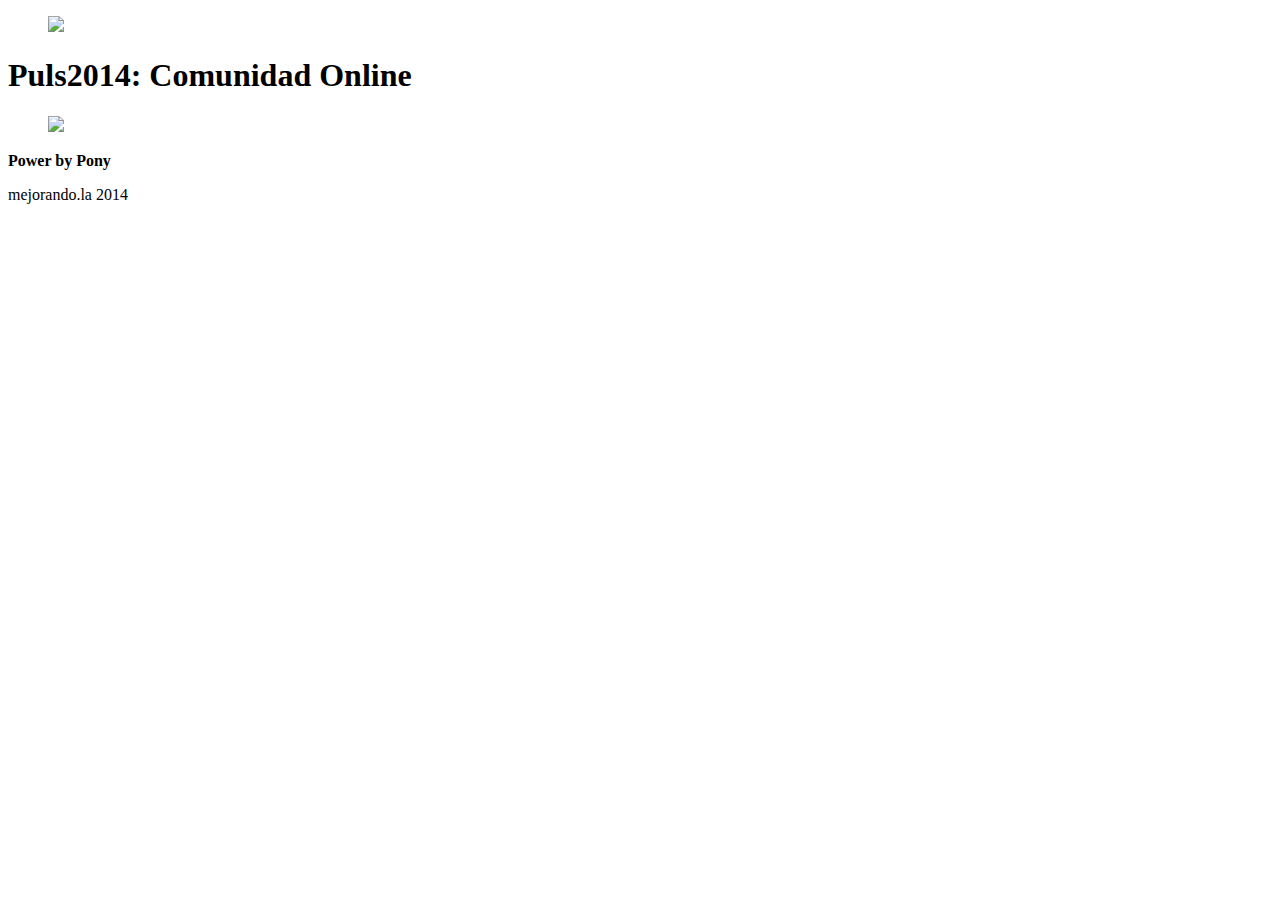
==== index.html @ fa0426f8 "Actualizacion 1 archivo Index" ====
<!DOCTYPE html>
<html lang="es">
<head>
   <meta charset="uft-8"/>
   <title>Puls2014: Comunidad online</title>
</head>
<body>
  <header>
    <figure id="logo">
        <img src="logo.png">
    </figure>
    <h1>Puls2014: Comunidad Online</h1>
    <figure id="avatar">
    	<img src="avatar.jpg">
    </figure> 
  </header>
   <nav>
   	 <ul>
   	 	  
   	 </ul>
   </nav>
  <section>
    <article></article>
    <article></article>
  </section>
  <footer>
    <p>
       <strong>Power by Pony</strong>
    </p>
    <p>mejorando.la 2014</p>
  </footer>
</body>
</html>
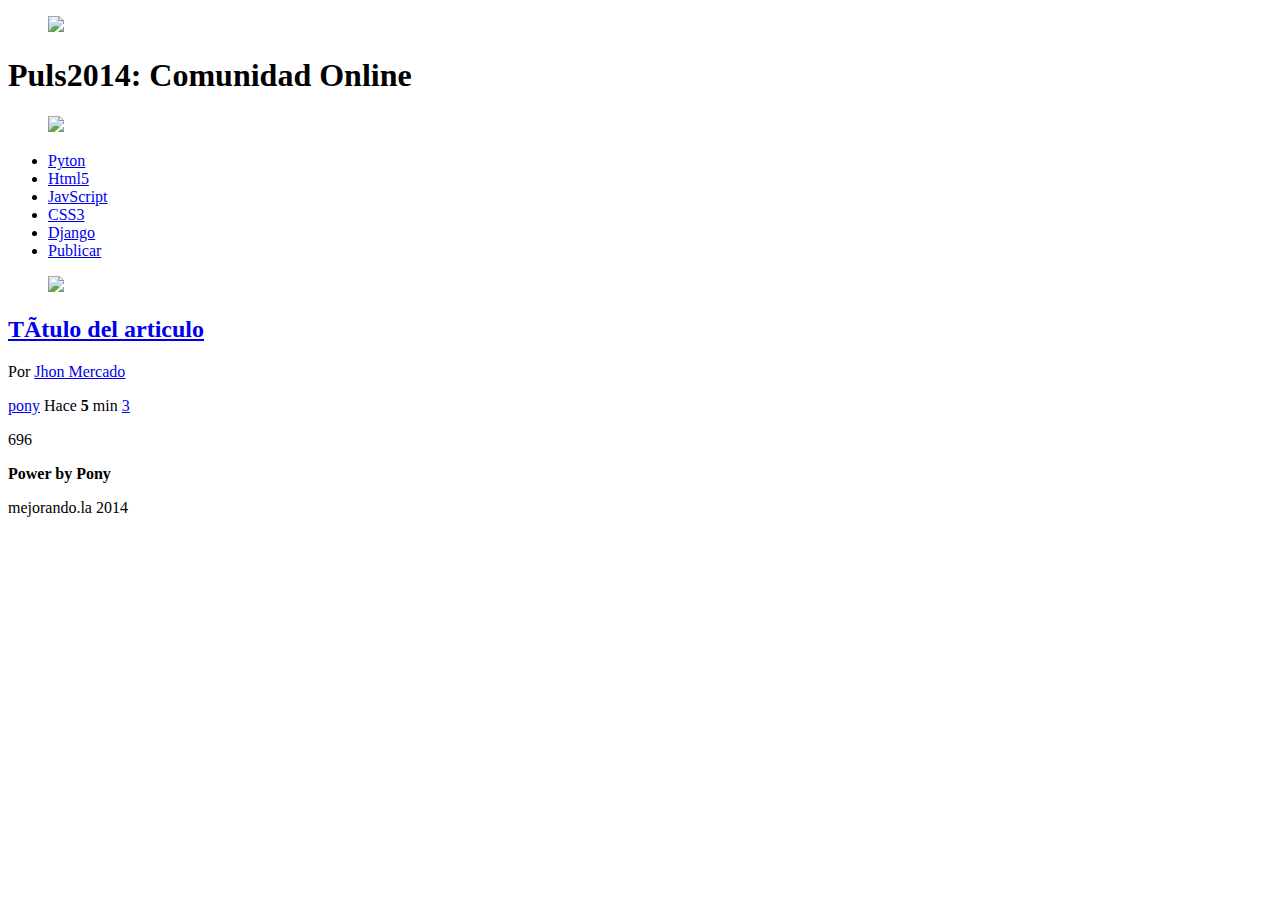
==== commit 35bad7c5: "Clase  1 Terminada" ====
--- a/index.html
+++ b/index.html
@@ -16,12 +16,40 @@
   </header>
    <nav>
    	 <ul>
-   	 	  
+   	 	  <li><a href="#">Pyton</a></li>
+        <li><a href="#">Html5</a></li>
+        <li><a href="#">JavScript</a></li>
+        <li><a href="#">CSS3</a></li>
+        <li><a href="#">Django</a></li>
+        <li id="publicar_nav"><a href="#">Publicar</a></li>
+
    	 </ul>
    </nav>
-  <section>
-    <article></article>
-    <article></article>
+  <section id="contenido">
+    <article class="item">
+        <figure class="imagen_item">
+            <img src="imagen.jpg">
+        </figure>
+        <h2><a href="#">Título del articulo</a></h2>
+        <p class="autor_item">
+             Por <a href="#">Jhon Mercado</a>
+        </p>
+        <p class="datos_item">
+          <a href="#" class="tag_item">pony</a>
+          <span class="fecha_item">
+             Hace <strong>5</strong> min
+          </span>
+          <a href="#" class="comentarios_item">3</a>
+          <a href="#" class="guardar_item"></a>
+        </p> 
+        <p class="votacion">
+            <a href="#" class="up"></a>
+             696
+            <a href="#" class="down"></a>
+
+         </p>
+    </article>
+    <article class="item"></article>
   </section>
   <footer>
     <p>
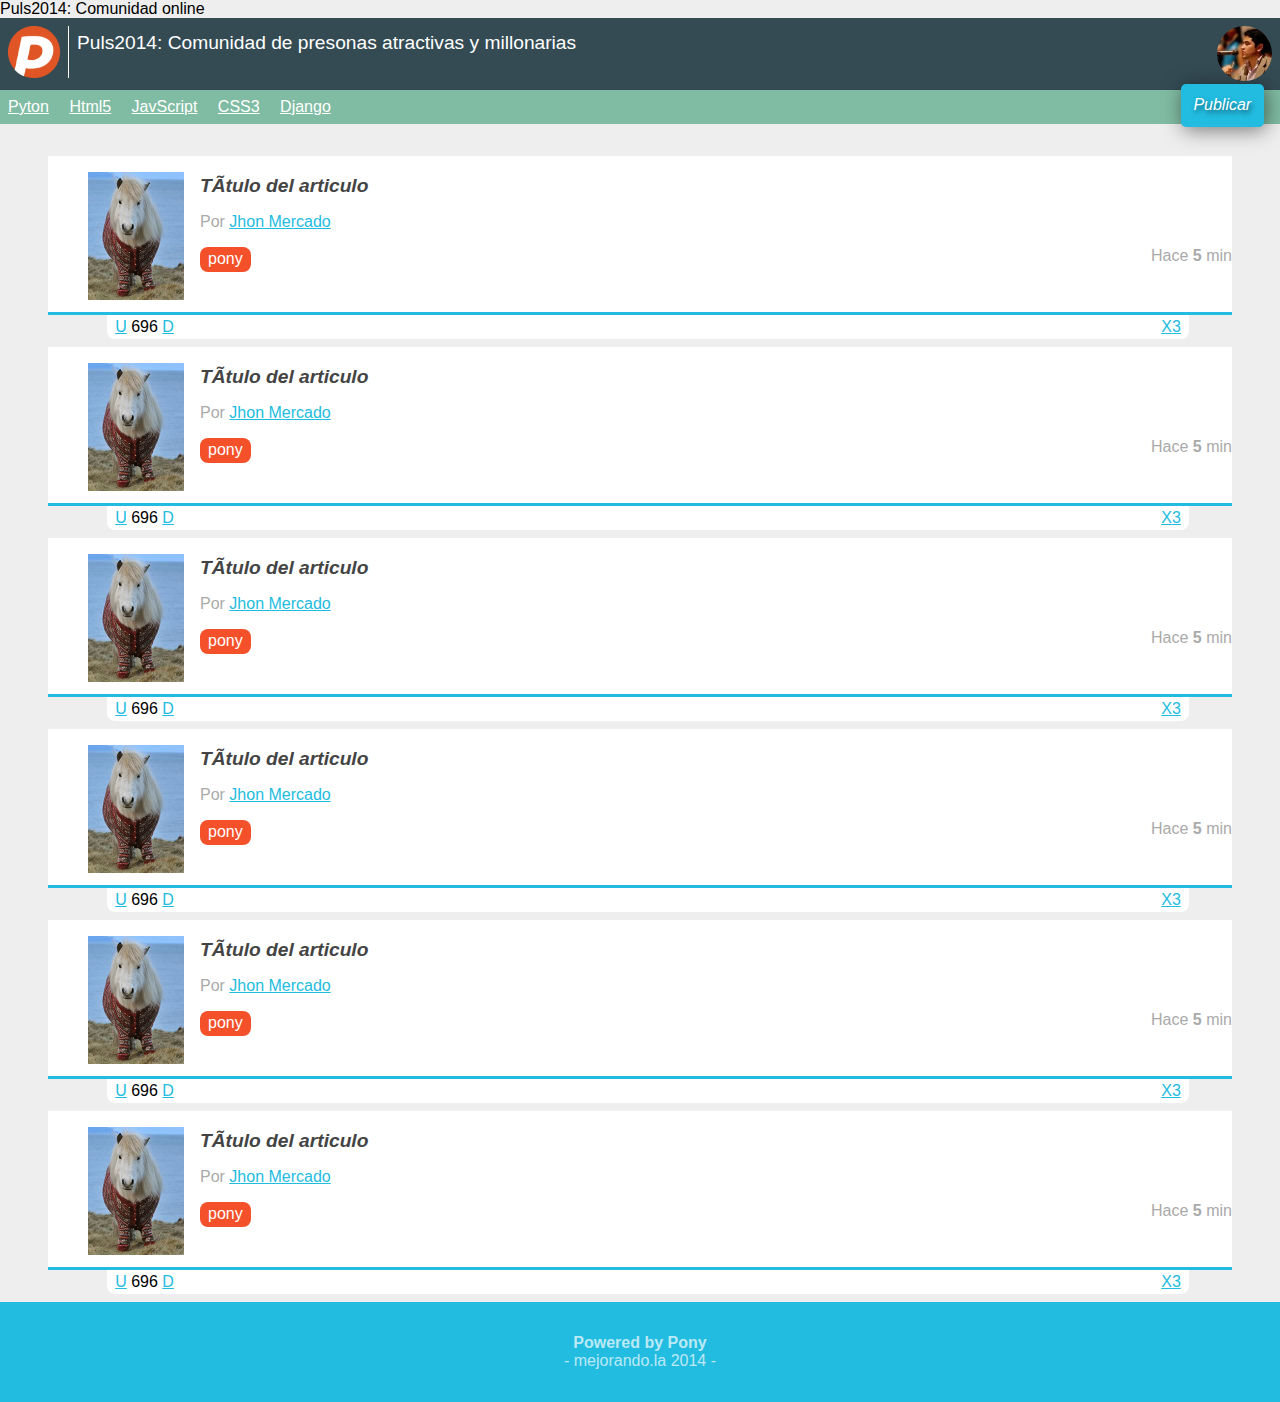
==== commit 37a2b037: "Clase 2 terminada" ====
--- a/index.html
+++ b/index.html
@@ -2,14 +2,17 @@
 <html lang="es">
 <head>
    <meta charset="uft-8"/>
+   <meta description="Curso de diseño Web"
    <title>Puls2014: Comunidad online</title>
+   <link rel="stylesheet" href="normalize.css">
+   <link rel="stylesheet" href="estilos.css">
 </head>
 <body>
   <header>
     <figure id="logo">
         <img src="logo.png">
     </figure>
-    <h1>Puls2014: Comunidad Online</h1>
+    <h1>Puls2014: Comunidad de presonas atractivas y millonarias</h1>
     <figure id="avatar">
     	<img src="avatar.jpg">
     </figure> 
@@ -30,7 +33,7 @@
         <figure class="imagen_item">
             <img src="imagen.jpg">
         </figure>
-        <h2><a href="#">Título del articulo</a></h2>
+        <h2 class="titulo_item"><a href="#">Título del articulo</a></h2>
         <p class="autor_item">
              Por <a href="#">Jhon Mercado</a>
         </p>
@@ -39,21 +42,141 @@
           <span class="fecha_item">
              Hace <strong>5</strong> min
           </span>
-          <a href="#" class="comentarios_item">3</a>
-          <a href="#" class="guardar_item"></a>
+          
         </p> 
         <p class="votacion">
-            <a href="#" class="up"></a>
+            <a href="#" class="up">U</a>
              696
-            <a href="#" class="down"></a>
+            <a href="#" class="down">D</a>
+            <a href="#" class="comentarios_item">3</a>
+          <a href="#" class="guardar_item">X</a>
 
          </p>
     </article>
-    <article class="item"></article>
+      <article class="item">
+        <figure class="imagen_item">
+            <img src="imagen.jpg">
+        </figure>
+        <h2 class="titulo_item"><a href="#">Título del articulo</a></h2>
+        <p class="autor_item">
+             Por <a href="#">Jhon Mercado</a>
+        </p>
+        <p class="datos_item">
+          <a href="#" class="tag_item">pony</a>
+          <span class="fecha_item">
+             Hace <strong>5</strong> min
+          </span>
+          
+        </p> 
+        <p class="votacion">
+            <a href="#" class="up">U</a>
+             696
+            <a href="#" class="down">D</a>
+            <a href="#" class="comentarios_item">3</a>
+          <a href="#" class="guardar_item">X</a>
+
+         </p>
+    </article>
+      <article class="item">
+        <figure class="imagen_item">
+            <img src="imagen.jpg">
+        </figure>
+        <h2 class="titulo_item"><a href="#">Título del articulo</a></h2>
+        <p class="autor_item">
+             Por <a href="#">Jhon Mercado</a>
+        </p>
+        <p class="datos_item">
+          <a href="#" class="tag_item">pony</a>
+          <span class="fecha_item">
+             Hace <strong>5</strong> min
+          </span>
+          
+        </p> 
+        <p class="votacion">
+            <a href="#" class="up">U</a>
+             696
+            <a href="#" class="down">D</a>
+            <a href="#" class="comentarios_item">3</a>
+          <a href="#" class="guardar_item">X</a>
+
+         </p>
+    </article>
+      <article class="item">
+        <figure class="imagen_item">
+            <img src="imagen.jpg">
+        </figure>
+        <h2 class="titulo_item"><a href="#">Título del articulo</a></h2>
+        <p class="autor_item">
+             Por <a href="#">Jhon Mercado</a>
+        </p>
+        <p class="datos_item">
+          <a href="#" class="tag_item">pony</a>
+          <span class="fecha_item">
+             Hace <strong>5</strong> min
+          </span>
+          
+        </p> 
+        <p class="votacion">
+            <a href="#" class="up">U</a>
+             696
+            <a href="#" class="down">D</a>
+            <a href="#" class="comentarios_item">3</a>
+          <a href="#" class="guardar_item">X</a>
+
+         </p>
+    </article>
+      <article class="item">
+        <figure class="imagen_item">
+            <img src="imagen.jpg">
+        </figure>
+        <h2 class="titulo_item"><a href="#">Título del articulo</a></h2>
+        <p class="autor_item">
+             Por <a href="#">Jhon Mercado</a>
+        </p>
+        <p class="datos_item">
+          <a href="#" class="tag_item">pony</a>
+          <span class="fecha_item">
+             Hace <strong>5</strong> min
+          </span>
+          
+        </p> 
+        <p class="votacion">
+            <a href="#" class="up">U</a>
+             696
+            <a href="#" class="down">D</a>
+            <a href="#" class="comentarios_item">3</a>
+          <a href="#" class="guardar_item">X</a>
+
+         </p>
+    </article>
+      <article class="item">
+        <figure class="imagen_item">
+            <img src="imagen.jpg">
+        </figure>
+        <h2 class="titulo_item"><a href="#">Título del articulo</a></h2>
+        <p class="autor_item">
+             Por <a href="#">Jhon Mercado</a>
+        </p>
+        <p class="datos_item">
+          <a href="#" class="tag_item">pony</a>
+          <span class="fecha_item">
+             Hace <strong>5</strong> min
+          </span>
+          
+        </p> 
+        <p class="votacion">
+            <a href="#" class="up">U</a>
+             696
+            <a href="#" class="down">D</a>
+            <a href="#" class="comentarios_item">3</a>
+          <a href="#" class="guardar_item">X</a>
+
+         </p>
+    </article>
   </section>
   <footer>
     <p>
-       <strong>Power by Pony</strong>
+       <strong>Powered by Pony</strong>
     </p>
     <p>mejorando.la 2014</p>
   </footer>
--- a/estilos.css
+++ b/estilos.css
@@ -0,0 +1,170 @@
+body{
+	background: #EEEEEE;
+	font-family: Arial;
+	font-size: 16px;
+}
+a{
+	color:#22BCE0;
+}
+header{
+	
+	background: #344B54;
+	color: white;
+	overflow: hidden;
+	padding: 0.5em;
+	position:relative;
+	
+}
+header #logo img{
+	
+	width: 52px;
+	border-right: 1px solid white;
+	padding-right: 0.5em;
+	margin-right: 0.5em;
+
+
+}
+header #avatar{
+	margin: 0.5em 0.5em 0 0;
+	position: absolute;
+	top:0;
+	right: 0;
+}
+header #avatar img{
+
+	width: 55px;
+	border-radius: 50%;
+
+}
+header figure{
+	float: left;
+	margin: 0;
+
+}
+header h1{
+	
+	font-size: 1.2em;
+	font-weight: normal;
+	margin: 0.3em 70px 0 0;
+	
+}
+nav ul li{
+	display: inline-block;
+    margin-right: 1em; 	
+}
+nav {
+	background: #80BCA3;
+	padding: 0 0.5em;
+	position: relative;
+	
+}
+nav ul{
+	list-style: none;
+	margin: 0;
+	padding: 0;
+}
+nav ul li a{
+	color:white;
+	display: block;
+	padding: 0.5em 0;
+}
+nav ul #publicar_nav{
+	
+	position: absolute;
+	top:-0.4em;
+	right: 0;
+}
+nav ul #publicar_nav a{
+	background: #22BCE0;
+	padding: 0.8em;
+	border-radius: 5px;
+	box-shadow: rgba(0,0,0,0.5) 2px 3px 20px;
+	font-style: italic;
+	text-decoration: none;
+	text-shadow: rgba(0,0,0,0.5) 2px 3px 5px;
+}
+footer{
+	background: #22BCE0;
+	text-align: center;
+	color: rgba(255,255,255,0.7);
+    padding: 1em;
+}
+footer p:first-child{
+	
+	margin-bottom: 0;
+}
+footer p:last-child{
+	margin-top: 0;
+}
+footer p:last-child:after{
+	content: " -"
+}
+footer p:last-child:before{
+	content: "- "
+}
+#contenido{
+	margin: 1em;
+}
+#contenido .item{
+	background: white;
+	border-bottom: 3px solid #22BCE0;
+	position: relative;
+    margin:2em;
+    min-height: 156px;
+}
+#contenido .item .imagen_item img{
+	width: 96px;
+	
+}
+#contenido .item .imagen_item{
+	float: left;
+	margin-right: 1em;
+	display: center;
+    
+}
+#contenido .item .titulo_item {
+	font-size: 1.2em;
+	font-style: italic;
+    padding-top: 1em;
+}
+#contenido .item .titulo_item a {
+    color: #444;
+    text-decoration: none;
+}
+#contenido .item .autor_item
+{
+	color:#AAA;
+}
+#contenido .item .datos_item {
+	text-align: right;
+	margin-top: 1em;
+}
+#contenido .item .datos_item .fecha_item{
+	color: #AAA;
+}
+#contenido .item .datos_item .tag_item
+{
+	background: #F4502A;
+	color:white;
+	text-decoration: none;
+	padding: 0.2em 0.5em;
+	border-radius: 0.5em;
+	float: left;
+}
+#contenido .item .votacion
+{
+	position: absolute;
+	
+	top: 100%;
+	left: 5%;
+	background: white;
+	width: 90%;
+	margin-top:3px;
+	padding: 0.2em 0.5em;
+	border-radius: 0 0 0.5em 0.5em;
+}
+#contenido .item .votacion .comentarios_item ,
+#contenido .item .votacion .guardar_item
+{
+	float:right;
+}
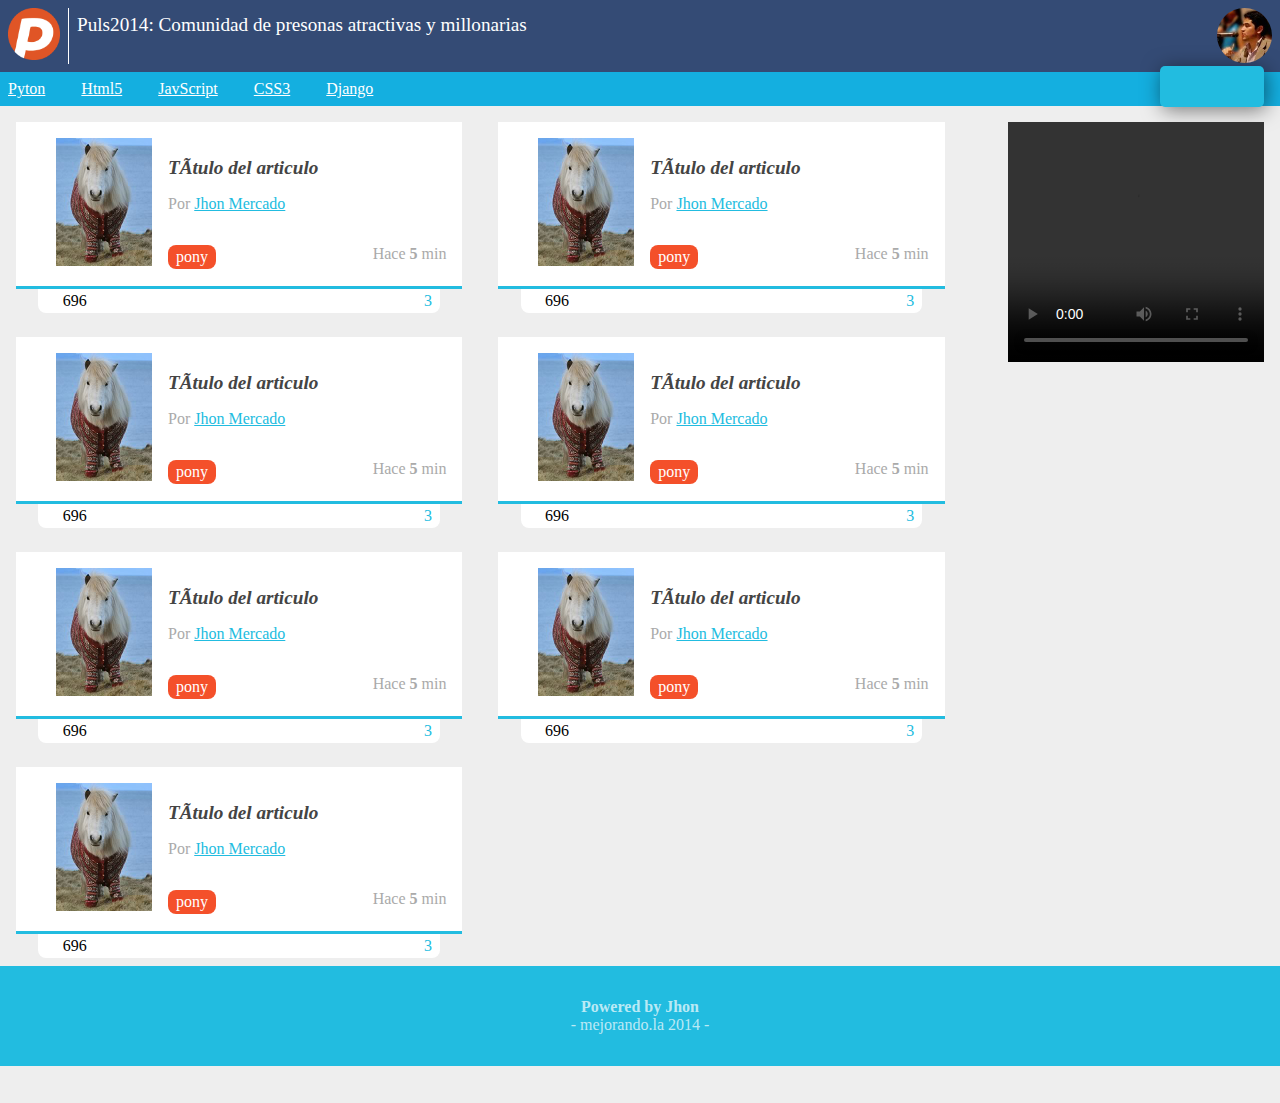
==== commit e0c260bf: "clase 5" ====
--- a/index.html
+++ b/index.html
@@ -2,10 +2,15 @@
 <html lang="es">
 <head>
    <meta charset="uft-8"/>
-   <meta description="Curso de diseño Web"
+   <meta description="Curso de diseño Web"/>
+   <meta name="viewport" content="width=device-width , minimum-scale=1, maximum-scale=1">
    <title>Puls2014: Comunidad online</title>
+  <!-- <link href='http://fonts.googleapis.com/css?family=Open+Sans:400italic,700italic,400,700' rel='stylesheet' type='text/css'>-->
    <link rel="stylesheet" href="normalize.css">
    <link rel="stylesheet" href="estilos.css">
+   <script src="prefixfree.js"></script>
+  
+
 </head>
 <body>
   <header>
@@ -17,17 +22,33 @@
     	<img src="avatar.jpg">
     </figure> 
   </header>
-   <nav>
+  <nav>
    	 <ul>
    	 	  <li><a href="#">Pyton</a></li>
         <li><a href="#">Html5</a></li>
         <li><a href="#">JavScript</a></li>
         <li><a href="#">CSS3</a></li>
         <li><a href="#">Django</a></li>
-        <li id="publicar_nav"><a href="#">Publicar</a></li>
+        <li id="publicar_nav"><a id="mostrar-form" href="#" class="icon-pencil">Publicar</a></li>
 
    	 </ul>
    </nav>
+   <form action="" id="formulario" class="formulario">
+      
+      <!-- <label for="titulo">Titulo: </label>-->
+      <input type="text" id="titulo" placeholder="Titulo" required>
+      <!-- <label for="url">Url: </label>-->
+      <input type="url" id="url" placeholder="Url" required>
+      <input type="submit" value="agregar">
+   </form>
+   <aside>
+       <video width="320" height="240" controls autoplay>
+        <source src="lecturas.mp4" type="video/mp4">
+         <source src="lecturas.ogg" type="video/ogg">
+        Your browser does not support the video tag.
+       </video>
+  </aside>
+   
   <section id="contenido">
     <article class="item">
         <figure class="imagen_item">
@@ -45,140 +66,182 @@
           
         </p> 
         <p class="votacion">
-            <a href="#" class="up">U</a>
-             696
-            <a href="#" class="down">D</a>
-            <a href="#" class="comentarios_item">3</a>
-          <a href="#" class="guardar_item">X</a>
-
-         </p>
-    </article>
-      <article class="item">
-        <figure class="imagen_item">
-            <img src="imagen.jpg">
-        </figure>
-        <h2 class="titulo_item"><a href="#">Título del articulo</a></h2>
-        <p class="autor_item">
-             Por <a href="#">Jhon Mercado</a>
-        </p>
-        <p class="datos_item">
-          <a href="#" class="tag_item">pony</a>
-          <span class="fecha_item">
-             Hace <strong>5</strong> min
-          </span>
-          
-        </p> 
-        <p class="votacion">
-            <a href="#" class="up">U</a>
-             696
-            <a href="#" class="down">D</a>
-            <a href="#" class="comentarios_item">3</a>
-          <a href="#" class="guardar_item">X</a>
-
-         </p>
-    </article>
-      <article class="item">
-        <figure class="imagen_item">
-            <img src="imagen.jpg">
-        </figure>
-        <h2 class="titulo_item"><a href="#">Título del articulo</a></h2>
-        <p class="autor_item">
-             Por <a href="#">Jhon Mercado</a>
-        </p>
-        <p class="datos_item">
-          <a href="#" class="tag_item">pony</a>
-          <span class="fecha_item">
-             Hace <strong>5</strong> min
-          </span>
-          
-        </p> 
-        <p class="votacion">
-            <a href="#" class="up">U</a>
-             696
-            <a href="#" class="down">D</a>
-            <a href="#" class="comentarios_item">3</a>
-          <a href="#" class="guardar_item">X</a>
-
-         </p>
-    </article>
-      <article class="item">
-        <figure class="imagen_item">
-            <img src="imagen.jpg">
-        </figure>
-        <h2 class="titulo_item"><a href="#">Título del articulo</a></h2>
-        <p class="autor_item">
-             Por <a href="#">Jhon Mercado</a>
-        </p>
-        <p class="datos_item">
-          <a href="#" class="tag_item">pony</a>
-          <span class="fecha_item">
-             Hace <strong>5</strong> min
-          </span>
-          
-        </p> 
-        <p class="votacion">
-            <a href="#" class="up">U</a>
-             696
-            <a href="#" class="down">D</a>
-            <a href="#" class="comentarios_item">3</a>
-          <a href="#" class="guardar_item">X</a>
-
-         </p>
-    </article>
-      <article class="item">
-        <figure class="imagen_item">
-            <img src="imagen.jpg">
-        </figure>
-        <h2 class="titulo_item"><a href="#">Título del articulo</a></h2>
-        <p class="autor_item">
-             Por <a href="#">Jhon Mercado</a>
-        </p>
-        <p class="datos_item">
-          <a href="#" class="tag_item">pony</a>
-          <span class="fecha_item">
-             Hace <strong>5</strong> min
-          </span>
-          
-        </p> 
-        <p class="votacion">
-            <a href="#" class="up">U</a>
-             696
-            <a href="#" class="down">D</a>
-            <a href="#" class="comentarios_item">3</a>
-          <a href="#" class="guardar_item">X</a>
-
-         </p>
-    </article>
-      <article class="item">
-        <figure class="imagen_item">
-            <img src="imagen.jpg">
-        </figure>
-        <h2 class="titulo_item"><a href="#">Título del articulo</a></h2>
-        <p class="autor_item">
-             Por <a href="#">Jhon Mercado</a>
-        </p>
-        <p class="datos_item">
-          <a href="#" class="tag_item">pony</a>
-          <span class="fecha_item">
-             Hace <strong>5</strong> min
-          </span>
-          
-        </p> 
-        <p class="votacion">
-            <a href="#" class="up">U</a>
-             696
-            <a href="#" class="down">D</a>
-            <a href="#" class="comentarios_item">3</a>
-          <a href="#" class="guardar_item">X</a>
+            <a href="#" class="up icon-arrow-up"></a>
+             696
+            <a href="#" class="down icon-arrow-down"></a>
+
+            <a href="#" class="comentarios_item">3</a>
+          <a href="#" class="guardar_item icon-star"></a>
+
+         </p>
+    </article>
+      <article class="item">
+        <figure class="imagen_item">
+            <img src="imagen.jpg">
+        </figure>
+        <h2 class="titulo_item"><a href="#">Título del articulo</a></h2>
+        <p class="autor_item">
+             Por <a href="#">Jhon Mercado</a>
+        </p>
+        <p class="datos_item">
+          <a href="#" class="tag_item">pony</a>
+          <span class="fecha_item">
+             Hace <strong>5</strong> min
+          </span>
+          
+        </p> 
+        <p class="votacion">
+            <a href="#" class="up icon-arrow-up"></a>
+             696
+            <a href="#" class="down icon-arrow-down"></a>
+
+            <a href="#" class="comentarios_item">3</a>
+          <a href="#" class="guardar_item icon-star"></a>
+
+         </p>
+    </article>
+      <article class="item">
+        <figure class="imagen_item">
+            <img src="imagen.jpg">
+        </figure>
+        <h2 class="titulo_item"><a href="#">Título del articulo</a></h2>
+        <p class="autor_item">
+             Por <a href="#">Jhon Mercado</a>
+        </p>
+        <p class="datos_item">
+          <a href="#" class="tag_item">pony</a>
+          <span class="fecha_item">
+             Hace <strong>5</strong> min
+          </span>
+          
+        </p> 
+        <p class="votacion">
+            <a href="#" class="up icon-arrow-up"></a>
+             696
+            <a href="#" class="down icon-arrow-down"></a>
+
+            <a href="#" class="comentarios_item">3</a>
+          <a href="#" class="guardar_item icon-star"></a>
+
+         </p>
+    </article>
+      <article class="item">
+        <figure class="imagen_item">
+            <img src="imagen.jpg">
+        </figure>
+        <h2 class="titulo_item"><a href="#">Título del articulo</a></h2>
+        <p class="autor_item">
+             Por <a href="#">Jhon Mercado</a>
+        </p>
+        <p class="datos_item">
+          <a href="#" class="tag_item">pony</a>
+          <span class="fecha_item">
+             Hace <strong>5</strong> min
+          </span>
+          
+        </p> 
+        <p class="votacion">
+            <a href="#" class="up icon-arrow-up"></a>
+             696
+            <a href="#" class="down icon-arrow-down"></a>
+
+            <a href="#" class="comentarios_item">3</a>
+          <a href="#" class="guardar_item icon-star"></a>
+
+         </p>
+    </article>
+      <article class="item">
+        <figure class="imagen_item">
+            <img src="imagen.jpg">
+        </figure>
+        <h2 class="titulo_item"><a href="#">Título del articulo</a></h2>
+        <p class="autor_item">
+             Por <a href="#">Jhon Mercado</a>
+        </p>
+        <p class="datos_item">
+          <a href="#" class="tag_item">pony</a>
+          <span class="fecha_item">
+             Hace <strong>5</strong> min
+          </span>
+          
+        </p> 
+        <p class="votacion">
+            <a href="#" class="up icon-arrow-up"></a>
+             696
+            <a href="#" class="down icon-arrow-down"></a>
+
+            <a href="#" class="comentarios_item">3</a>
+          <a href="#" class="guardar_item icon-star"></a>
+
+         </p>
+    </article>
+      <article class="item">
+        <figure class="imagen_item">
+            <img src="imagen.jpg">
+        </figure>
+        <h2 class="titulo_item"><a href="#">Título del articulo</a></h2>
+        <p class="autor_item">
+             Por <a href="#">Jhon Mercado</a>
+        </p>
+        <p class="datos_item">
+          <a href="#" class="tag_item">pony</a>
+          <span class="fecha_item">
+             Hace <strong>5</strong> min
+          </span>
+          
+        </p> 
+        <p class="votacion">
+            <a href="#" class="up icon-arrow-up"></a>
+             696
+            <a href="#" class="down icon-arrow-down"></a>
+
+            <a href="#" class="comentarios_item">3</a>
+          <a href="#" class="guardar_item icon-star"></a>
+
+         </p>
+    </article>
+      <article class="item">
+        <figure class="imagen_item">
+            <img src="imagen.jpg">
+        </figure>
+        <h2 class="titulo_item"><a href="#">Título del articulo</a></h2>
+        <p class="autor_item">
+             Por <a href="#">Jhon Mercado</a>
+        </p>
+        <p class="datos_item">
+          <a href="#" class="tag_item">pony</a>
+          <span class="fecha_item">
+             Hace <strong>5</strong> min
+          </span>
+          
+        </p> 
+        <p class="votacion">
+            <a href="#" class="up icon-arrow-up"></a>
+             696
+            <a href="#" class="down icon-arrow-down"></a>
+
+            <a href="#" class="comentarios_item">3</a>
+          <a href="#" class="guardar_item icon-star"></a>
 
          </p>
     </article>
   </section>
   <footer>
     <p>
-       <strong>Powered by Pony</strong>
+       <strong>Powered by Jhon</strong>
     </p>
     <p>mejorando.la 2014</p>
   </footer>
+     <script src="http://code.jquery.com/jquery-1.11.0.min.js"></script>
+  <script src="formulario.js"></script>   
+  <script>
+     window.onload=function(){
+       console.log('Ya se disparo el evento onLoad');
+     }
+     $(function(){
+         console.log('Ya se disparo el evento DOMContentLoaded');
+     });
+  </script>
+      
 </body>
 </html>--- a/estilos.css
+++ b/estilos.css
@@ -1,28 +1,100 @@
+/*@font-face {
+    font-family: 'open_sansregular';
+    src: url('fuentes/OpenSans-Regular-webfont.eot');
+    src: url('fuentes/OpenSans-Regular-webfont.eot?#iefix') format('embedded-opentype'),
+         url('fuentes/OpenSans-Regular-webfont.woff') format('woff'),
+         url('fuentes/OpenSans-Regular-webfont.ttf') format('truetype'),
+         url('fuentes/OpenSans-Regular-webfont.svg#open_sansregular') format('svg');
+    font-weight: normal;
+    font-style: normal;
+
+}*/
+@import url(http://fonts.googleapis.com/css?family=Open+Sans:400italic,700italic,400,700);
+@font-face {
+	font-family: 'puls4';
+	src:url('fuentes/puls4.eot?pyg9fy');
+	src:url('fuentes/puls4.eot?#iefixpyg9fy') format('embedded-opentype'),
+		url('fuentes/puls4.woff?pyg9fy') format('woff'),
+		url('fuentes/puls4.ttf?pyg9fy') format('truetype'),
+		url('fuentes/puls4.svg?pyg9fy#puls4') format('svg');
+	font-weight: normal;
+	font-style: normal;
+}
+
+[class^="icon-"], [class*=" icon-"] {
+	font-family: 'puls4';
+	speak: none;
+	font-style: normal;
+	font-weight: normal;
+	font-variant: normal;
+	text-transform: none;
+	line-height: 1;
+
+	/* Better Font Rendering =========== */
+	-webkit-font-smoothing: antialiased;
+	-moz-osx-font-smoothing: grayscale;
+}
+
+.icon-pencil:before {
+	content: "\e600";
+	margin-right: 0.5em;
+	position: absolute;
+	top:0.7em;	
+	left:0.5em;
+
+}
+.icon-pencil:before:hover{
+	
+}
+.icon-star:before {
+	content: "\e601";
+	margin: 0 0.8em 0 0;
+	color: #FFBE2C;
+	position: relative;
+	top: 0.2em;
+}
+.icon-arrow-down:before {
+	content: "\e602";
+	color: #DD4F24;
+}
+.icon-arrow-up:before {
+	content: "\e603";
+
+}
+
+
+
 body{
 	background: #EEEEEE;
-	font-family: Arial;
+	font-family: "Open Sans";
 	font-size: 16px;
+
 }
 a{
 	color:#22BCE0;
 }
 header{
 	
-	background: #344B54;
+	background: #344B75;
 	color: white;
 	overflow: hidden;
 	padding: 0.5em;
 	position:relative;
 	
 }
+header #logo {
+	border-right: 1px solid white;
+	margin-right: 0.5em;
+}
+
 header #logo img{
-	
-	width: 52px;
-	border-right: 1px solid white;
+	-webkit-transition:1s;
+	width: 52px;	
 	padding-right: 0.5em;
-	margin-right: 0.5em;
-
-
+}
+header #logo img:hover {
+    -webkit-transform:rotate(1080deg);
+	
 }
 header #avatar{
 	margin: 0.5em 0.5em 0 0;
@@ -30,31 +102,31 @@
 	top:0;
 	right: 0;
 }
+
 header #avatar img{
 
 	width: 55px;
 	border-radius: 50%;
-
 }
 header figure{
 	float: left;
 	margin: 0;
-
 }
 header h1{
-	
 	font-size: 1.2em;
 	font-weight: normal;
 	margin: 0.3em 70px 0 0;
-	
-}
+}
+
 nav ul li{
 	display: inline-block;
     margin-right: 1em; 	
+    -webkit-transition:0.3s;
 }
 nav {
-	background: #80BCA3;
-	padding: 0 0.5em;
+	/*#80BCA3*/
+	background: #14AFE0;
+	padding: 0 6em 0 0;
 	position: relative;
 	
 }
@@ -66,7 +138,11 @@
 nav ul li a{
 	color:white;
 	display: block;
-	padding: 0.5em 0;
+	padding: 0.5em;
+
+}
+nav ul li:hover{
+background: #344B75;
 }
 nav ul #publicar_nav{
 	
@@ -76,15 +152,43 @@
 }
 nav ul #publicar_nav a{
 	background: #22BCE0;
-	padding: 0.8em;
+	padding: 0.8em 0.8em 0.8em 2.2em;
 	border-radius: 5px;
 	box-shadow: rgba(0,0,0,0.5) 2px 3px 20px;
 	font-style: italic;
 	text-decoration: none;
 	text-shadow: rgba(0,0,0,0.5) 2px 3px 5px;
+
+}
+
+
+nav ul #publicar_nav a:hover:before{
+	font-size: 20px;
+	
+}
+.formulario{
+	padding: 1em;
+	text-align: right;
+	display: none;
+}
+.formulario input{
+	border: 1px solid  #ccc;
+	border-radius: 5px;
+	padding: 0.2em 0.6em;
+}
+.formulario input[type="submit"]{
+background: #22BCE0;
+border-color: #22BCE0;
+box-shadow: rgba(0,0,0,0.5) 2px 3px 20px;
+font-style: italic;
+text-decoration: none;
+text-shadow: rgba(0,0,0,0.5) 2px 3px 5px;
+color: white;
 }
 footer{
+	
 	background: #22BCE0;
+
 	text-align: center;
 	color: rgba(255,255,255,0.7);
     padding: 1em;
@@ -103,14 +207,15 @@
 	content: "- "
 }
 #contenido{
-	margin: 1em;
+	margin:0em;
+
 }
 #contenido .item{
 	background: white;
 	border-bottom: 3px solid #22BCE0;
 	position: relative;
-    margin:2em;
-    min-height: 156px;
+    margin:1em 1em 2em 1em;
+ /*   min-height: 156px;*/
 }
 #contenido .item .imagen_item img{
 	width: 96px;
@@ -119,7 +224,7 @@
 #contenido .item .imagen_item{
 	float: left;
 	margin-right: 1em;
-	display: center;
+	/*display: center;*/
     
 }
 #contenido .item .titulo_item {
@@ -137,10 +242,11 @@
 }
 #contenido .item .datos_item {
 	text-align: right;
-	margin-top: 1em;
+    margin-top: 2em;
 }
 #contenido .item .datos_item .fecha_item{
 	color: #AAA;
+	padding-right: 1em;
 }
 #contenido .item .datos_item .tag_item
 {
@@ -157,14 +263,52 @@
 	
 	top: 100%;
 	left: 5%;
+	right: 5%;
 	background: white;
-	width: 90%;
+	/*width: 90%;*/
 	margin-top:3px;
 	padding: 0.2em 0.5em;
 	border-radius: 0 0 0.5em 0.5em;
+}
+#contenido .item .votacion a {
+	text-decoration: none;
+}
+aside{
+	display: none;
 }
 #contenido .item .votacion .comentarios_item ,
 #contenido .item .votacion .guardar_item
 {
 	float:right;
 }
+@media screen and (min-width: 1000px){
+	aside{
+		display: block;
+		float: right;
+		margin: 1em; 
+		width: 20%;
+	  }
+	  video{
+	  	width: 100%;
+	  }
+}
+
+@media screen and (min-width: 800px){
+	
+	#contenido{
+	overflow: hidden;	
+	
+     } 
+	#contenido .item{
+		width:45%;
+		float:left;
+
+	}
+	#contenido .item:nth-child(odd)
+		{
+			margin-right: 2%;
+		}
+}
+/*	font-size: 50px;
+}*/
+   <link href='http://fonts.googleapis.com/css?family=Open+Sans:400italic,700italic,400,700' rel='stylesheet' type='text/css'>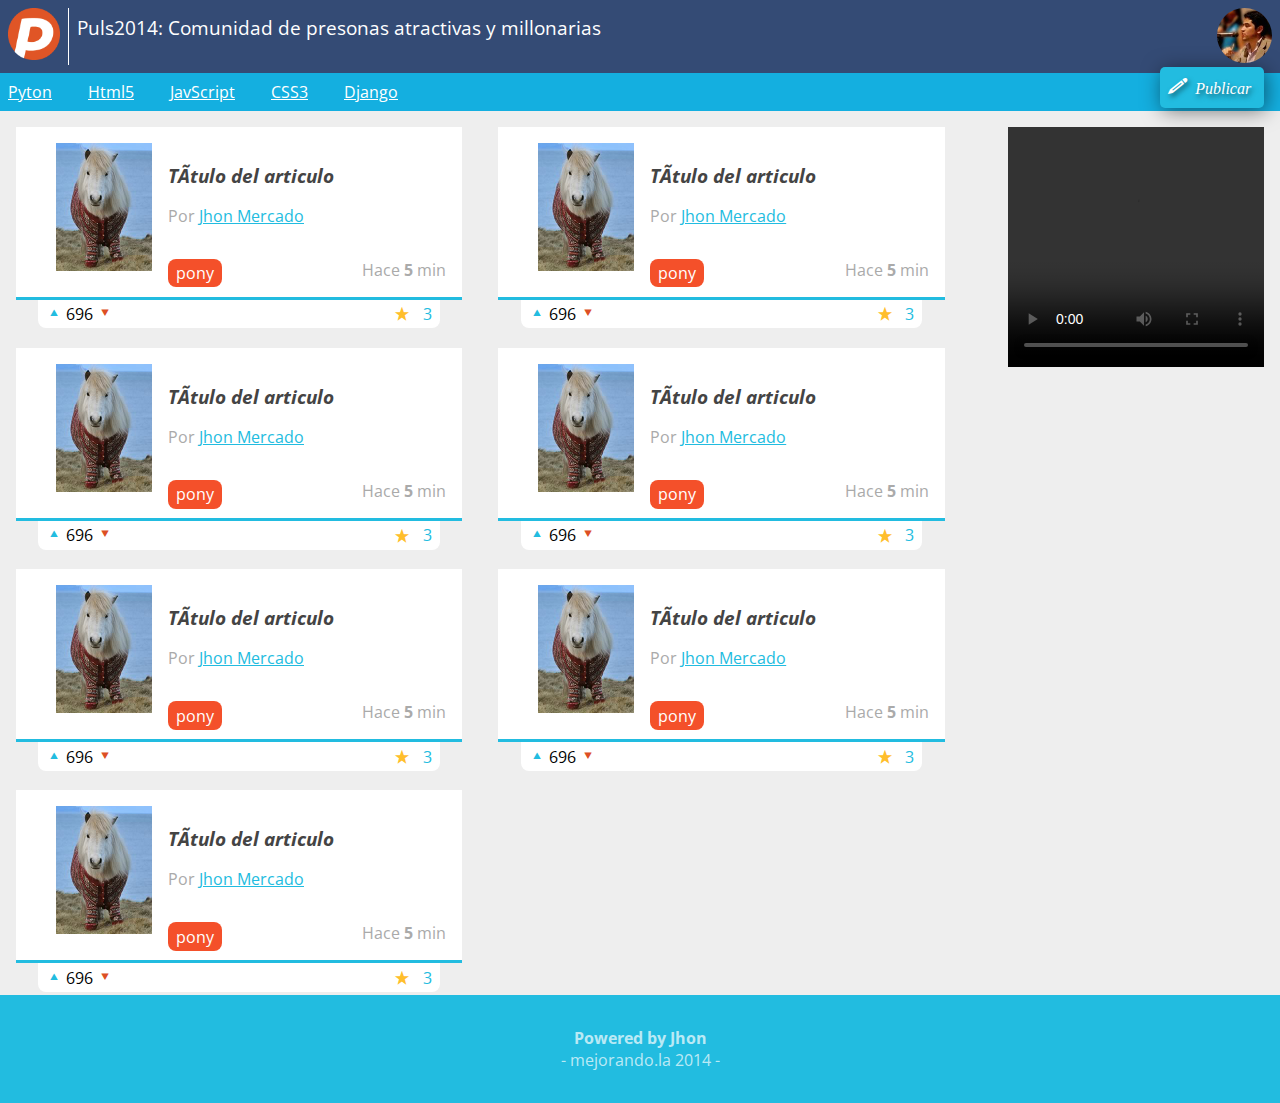
==== commit e768b0a5: "clase5" ====
--- a/index.html
+++ b/index.html
@@ -8,7 +8,7 @@
   <!-- <link href='http://fonts.googleapis.com/css?family=Open+Sans:400italic,700italic,400,700' rel='stylesheet' type='text/css'>-->
    <link rel="stylesheet" href="normalize.css">
    <link rel="stylesheet" href="estilos.css">
-   <script src="prefixfree.js"></script>
+   <!--<script src="prefixfree.js"></script>-->
   
 
 </head>
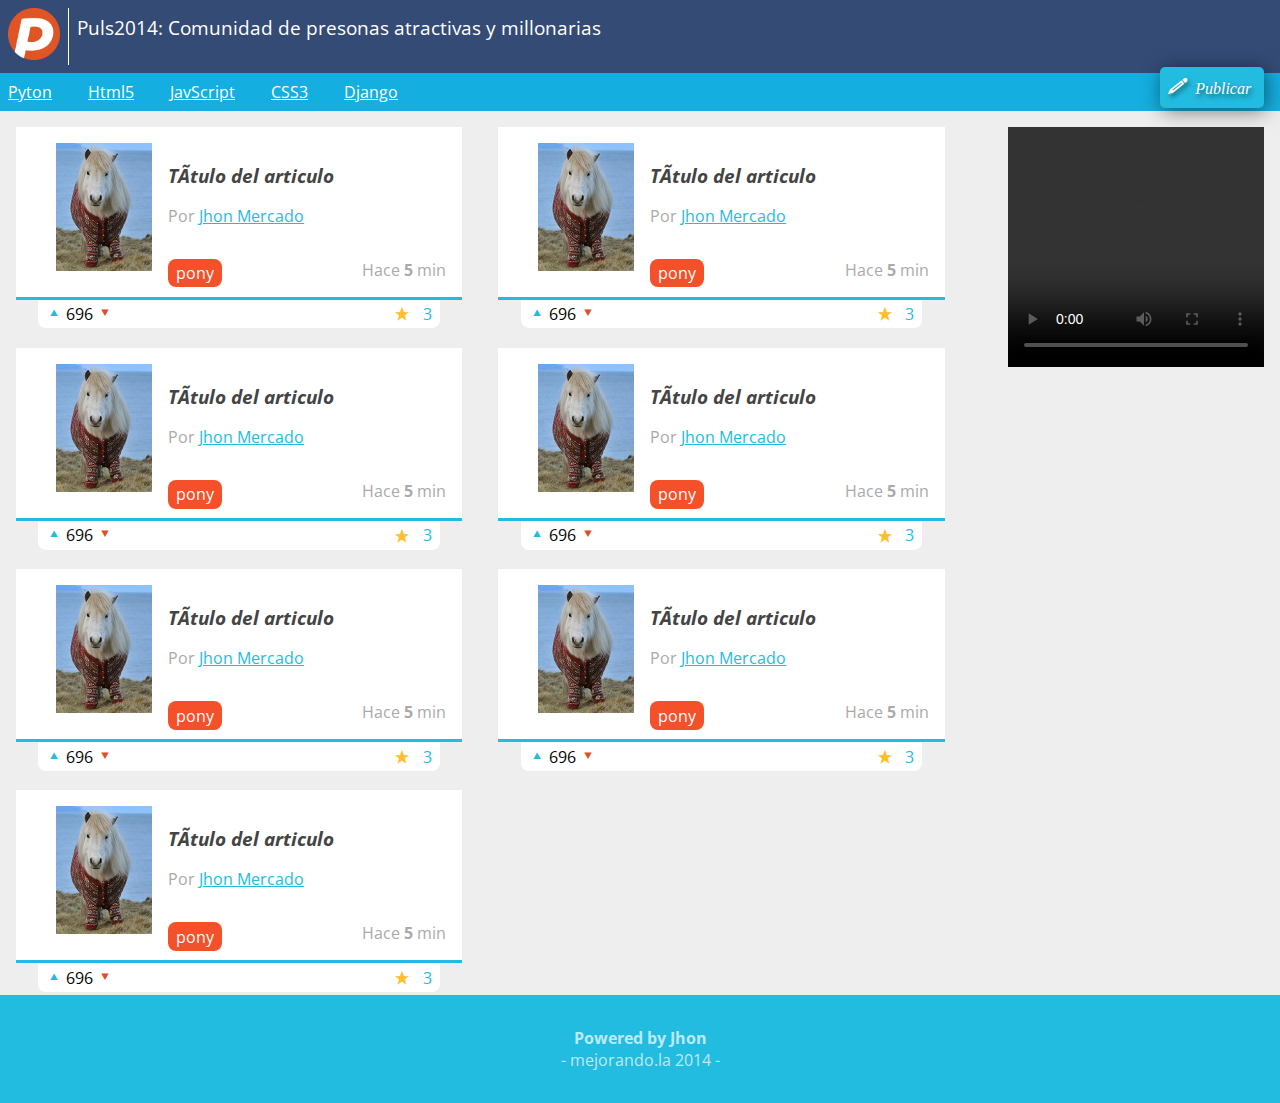
==== commit d99a7f91: "clase 26 agosto" ====
--- a/index.html
+++ b/index.html
@@ -19,7 +19,7 @@
     </figure>
     <h1>Puls2014: Comunidad de presonas atractivas y millonarias</h1>
     <figure id="avatar">
-    	<img src="avatar.jpg">
+    	<!--<img src="avatar.jpg">-->
     </figure> 
   </header>
   <nav>
@@ -42,6 +42,10 @@
       <input type="submit" value="agregar">
    </form>
    <aside>
+        <div id="clima"></div>
+        <div id="geo"></div>
+
+
        <video width="320" height="240" controls autoplay>
         <source src="lecturas.mp4" type="video/mp4">
          <source src="lecturas.ogg" type="video/ogg">
@@ -232,14 +236,48 @@
     </p>
     <p>mejorando.la 2014</p>
   </footer>
-     <script src="http://code.jquery.com/jquery-1.11.0.min.js"></script>
-  <script src="formulario.js"></script>   
+  <script src="http://code.jquery.com/jquery-1.11.0.min.js"></script>
+  <script src="formulario.js"></script>
+  <script  src="ajax.js"></script>   
   <script>
-     window.onload=function(){
-       console.log('Ya se disparo el evento onLoad');
-     }
      $(function(){
-         console.log('Ya se disparo el evento DOMContentLoaded');
+      
+              var geo = navigator.geolocation;
+              var options = {
+                  enableHighAccuracy: true,
+                  timeout: 10000,
+                  maximumAge: 0
+                };
+
+              function geo_exito(position){
+                /*var crd = position.coords;*/
+
+               /*console.log('Your current position is:');
+               console.log('Latitude : ' + crd.latitude);
+               console.log('Longitude: ' + crd.longitude);
+               console.log('More or less ' + crd.accuracy + ' meters.')*/
+
+               var lat=position.coords.latitude;
+                var lon= position.coords.longitude;
+              
+                var mapa = new Image();
+                mapa.src="http://maps.googleapis.com/maps/api/staticmap?center="+lat+","+lon+"&zoom=12&size=250x250&sensor=false&maptype=hybrid";
+            
+                 $('#geo').append(mapa);
+
+                 obtenerGeoInformacion(lat,lon);
+
+            }
+
+            function geo_error(err){
+             console.warn('ERROR(' + err.code + '): ' + err.message); 
+            }
+            
+           geo.getCurrentPosition(geo_exito, geo_error,options);
+           
+          
+           
+
      });
   </script>
       
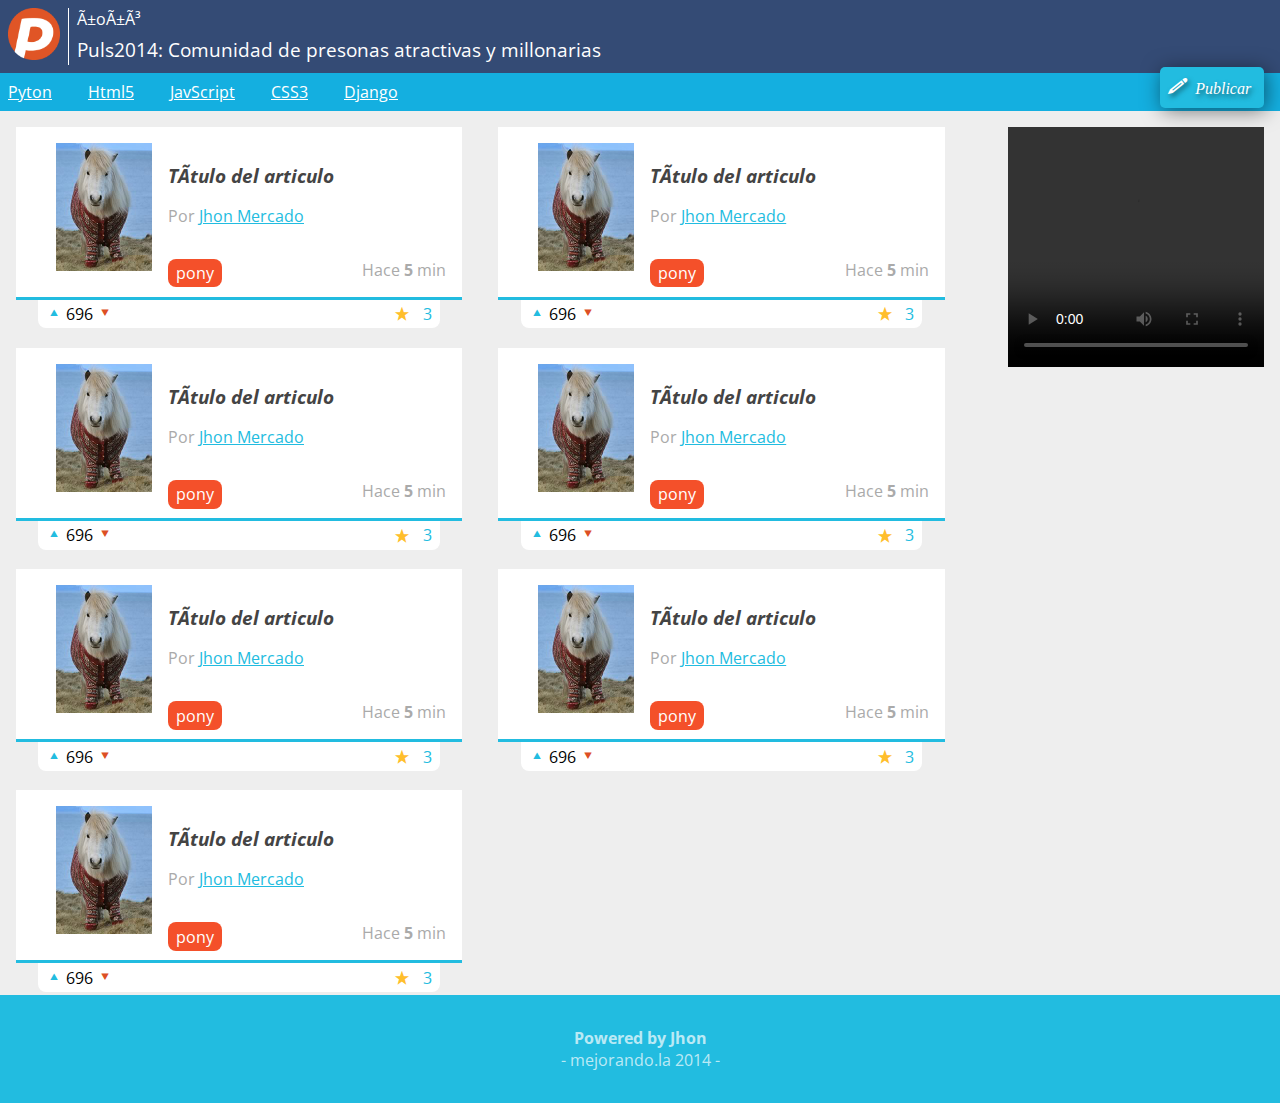
==== commit 16b705ec: "portafolio" ====
--- a/index.html
+++ b/index.html
@@ -14,6 +14,7 @@
 </head>
 <body>
   <header>
+    ñoñó
     <figure id="logo">
         <img src="logo.png">
     </figure>
